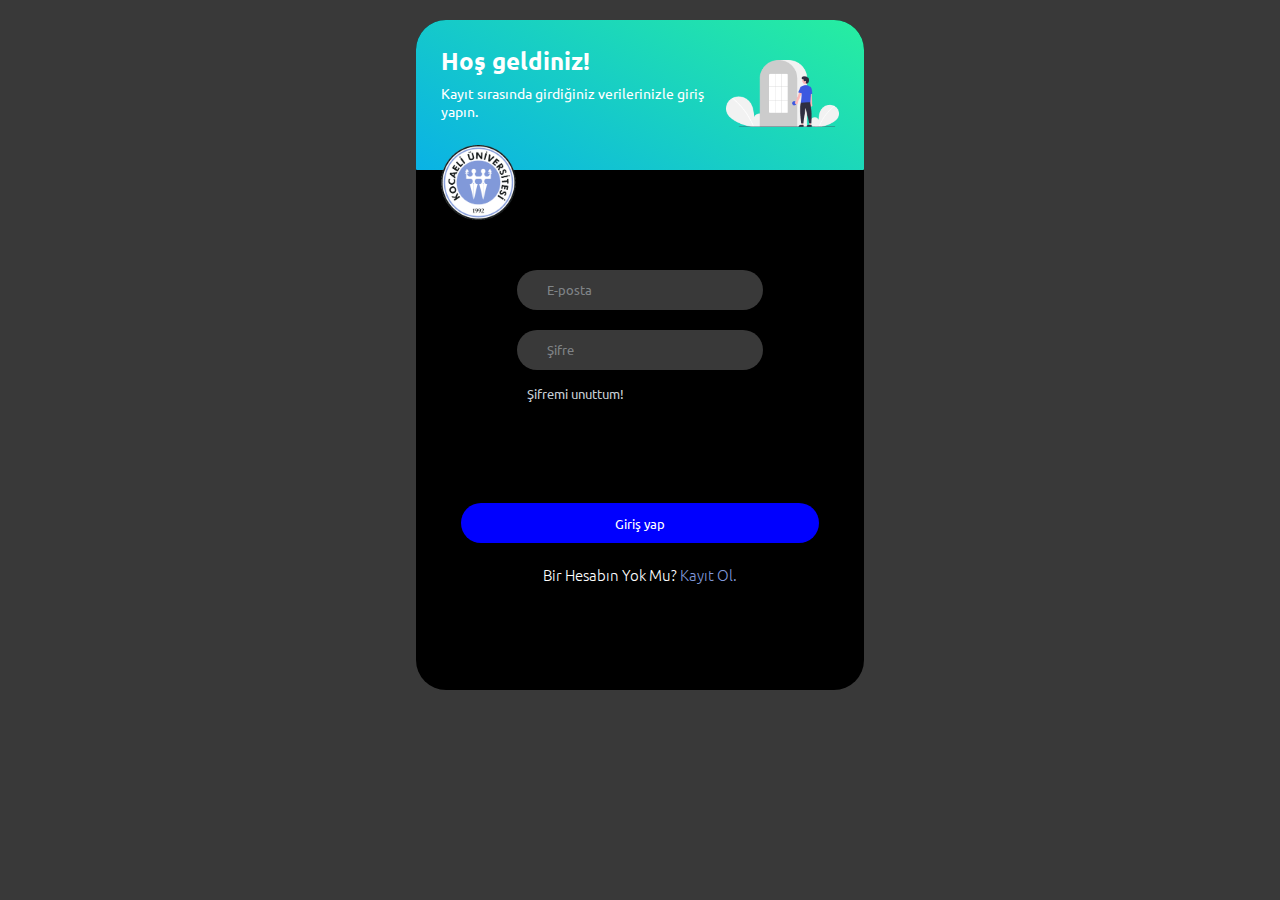
==== index.html @ a492f3cf "İlk Commit" ====
<!DOCTYPE html>
<html lang="en">

<head>
    <meta charset="UTF-8">
    <meta http-equiv="X-UA-Compatible" content="IE=edge">
    <meta name="viewport" content="width=device-width, initial-scale=1.0">
    <title>KOU BAŞVUR</title>

    <!-- Fonts -->
    <link rel="preconnect" href="https://fonts.googleapis.com">
    <link rel="preconnect" href="https://fonts.gstatic.com" crossorigin>
    <link href="https://fonts.googleapis.com/css2?family=Ubuntu:wght@300;400;500;700&display=swap" rel="stylesheet">
    <link rel="stylesheet" href="https://use.fontawesome.com/releases/v5.15.4/css/all.css"
        integrity="sha384-DyZ88mC6Up2uqS4h/KRgHuoeGwBcD4Ng9SiP4dIRy0EXTlnuz47vAwmeGwVChigm" crossorigin="anonymous">

    <!-- Styles -->
    <link rel="stylesheet" href="./css/style.css">

</head>

<body>


    <div class="form-template">



        <div class="hosgeldin">

            <div class="hosgeldin-title">
                <h2 class="auth-title">Hoş
                    geldiniz!</h2>
                <p class="auth-subtitle">
                    Kayıt sırasında girdiğiniz
                    verilerinizle giriş yapın.</p>
            </div>

            <div class="hosgeldin-icon">
                <img src="images/login.png" alt="">
            </div>

            <div class="hosgeldin-logo">
                <img src="./images/logo-blue.png" alt="">
            </div>

        </div>


        <form action="" method="" class="form">



            <div class="form-inputs">

                <div class="form-input">

                    <label for="em"></label>
                    <i class="far fa-envelope input-icon"></i>
                    <!-- <img class="input-icon" src="./images/Icons/search.png" alt=""> -->
                    <input type="email" class="input" placeholder="E-posta" name="email" id="em">

                </div>

                <div class="form-input">
                    <i class="fas fa-lock input-icon"></i>
                    <label for="sif"></label>
                    <input type="password" class="input" placeholder="Şifre" name="sifre" id="sif">
                </div>



                <a class="passowrd" href="./Parola.html">
                    <i class="fas fa-unlock-alt"></i> Şifremi unuttum!
                </a>
            </div>



            <button name="girisyap" class="btn-blue btn">Giriş
                yap</button>


            <p class="hesapsoru">Bir hesabın yok mu? <a href="./kayitOl.html" class="hesapsoru-link">Kayıt
                    ol.</a>
            </p>



        </form>



    </div>
</body>

</html>
---- css/style.css ----
*{
box-sizing: border-box;
padding: 0;
margin: 0;
}

:root{

  /* Main Colors */
    --black:#212024;
    --lightBlack: #393939;
    --almostBlack: #2C2D30;
    --gray:#C7CFD6;
    --lightGray:#E5E5E5;
    --white: white;

  /* Transparent */

  --gray-18:rgba(199, 207, 214, 0.18);
  --gray-50:rgba(199, 207, 214, 0.5);
  --gray-8:rgba(199, 207, 214, 0.08);

  /* Gradient */
  --blue-grad: linear-gradient(225deg, #9379FF 0%, #5EC9FF 100%);
  --green-grad:  linear-gradient(181.04deg, #53CF8A 0.89%, #32B0E6 140.51%);

  /* Theme Colors */

  --blue: #3BACD9;
  --red:#D9506B;
  --orange:#D98425;
  --green: #82D930;
  --purple:#9379FF;
  --seledyn:#32E6B7;
  --pink:#CA50D9;
  --yellow:#D9CF25;
}

body {
  background-color: var(--lightBlack);
  font-family: 'Ubuntu', sans-serif;
  color: rgba(255, 255, 255, 0.658);
}

body, i, ::placeholder, button{
  font-family: 'Ubuntu', sans-serif;
}

i{
  font-size: 13px;
}
a {
  text-decoration: none;
}
ul {
  list-style-type: none;
}

/************************ Giris Kayit Parola *****/

.form-template {
  background-color: #000;
  padding: 0 0 20px 0;
  border-radius: 30px;
  margin: 20px auto;
  width: 35%;
  height: 670px;
  display: flex;
  flex-direction: column;
  align-items: center;
}

.hosgeldin {
  display: flex;
  justify-content: space-between;
  align-items: center;
  background-image: linear-gradient(
    30deg,
    #0ab2e5,
    #27eea0
  );
  box-shadow: 0 0 0 0 #db2c66;
  width: 100%;
  min-height: 150px;
  border-radius: 30px 30px 1px 1px;
  
  padding: 10px 25px;
}


.hosgeldin-title{
color: white;
margin-top:15px ;
align-self: flex-start;
}

.hosgeldin-title p{
  font-size: 14px;
  margin-top: 7px;
  }

.hosgeldin-icon{
width:120px;
}

.hosgeldin-icon img{
  width: 100%;
  }

.hosgeldin-logo{
  width: 75px;
  height: 75px;
  position: absolute;
  top: 145px;
}

.hosgeldin-logo img{
  width: 100%;
}


.form{
  margin: 65px;
  padding-top: 15px;
  width: 100%;
  display: flex;
  flex-direction: column;
  align-items: center;
}

.form p{
  width: 55%;
font-weight: 300;
font-size: 15px;
line-height: 24px;
text-transform: capitalize;
color: #FFFFFF;
}

.form-inputs{
width: 55%;
display: flex;
flex-direction: column;
margin-bottom: 100px;
}

.form-inputs-80{
width: 80%;
margin-bottom: 50px;
}

.form-input{
 position: relative;
}



.input{
  margin-top: 20px;
  width: 100%;
  height: 40px;
  border-radius: 30px;
  padding: 10px;
  background-color: #393939;
  border: none;
  color: #c7cfd6;
  position: relative;
  padding-left:30px;
  /* background-image: url(./images/Icons/search.png); 
  background-repeat: no-repeat;
 background-position: 6px center;
 background-size: 18px; */
}

.input-50{
  width: 49.60%;
}

.input-icon{
  z-index: 1;
  position: absolute;
 top: 32px;
  left: 12px;
  color: #C7CFD6;
}

.input-icon-2{
  left: 52.5%;
}

select{
  position: relative;
  appearance:none;
  cursor:pointer;
}

/* .form-select::after{
  content: "\f063";
  font-size:20px;
  position: absolute;
  top: 27px;
  right: 13px;
  pointer-events:none;
} */

.select-icon{
  position: absolute;
  top: 34px;
  right: 15px;
  pointer-events:none;
}

/* .input::before{
  content:"";
  width: 25px;
  height: 25px;

  position: absolute;
  top: 0;
  left: 0;
} */

::placeholder{
  color: #c7cfd680;
}

.btn-blue{
width: 80%;
height: 40px;
background-color: blue;
outline: none;
border: none;
border-radius: 30px;
color: white;
transition: opacity 0.3s;
}

.btn:hover{
  opacity: 0.85;
}

.form-content {
  /* width: 45%; */
  /* float: left; */
  margin: 15px 0;
  display: block;
}


.passowrd{
  font-size:13px;
  color: #C7CFD6 ;
  text-align: start;
  margin: 15px 0px 0px 5px;
}
.passowrd i {
  margin-right: 5px;
}

#auth {
  width: 100%;
}

.hesapsoru{
  margin: 20px;
  text-align: center;
}

.hesapsoru-link{
  color: #8199D9;
  transition: opacity 0.3s;
}

.hesapsoru-link:hover{
  opacity: 0.85;
}


/***************  Side Bar *********************/ 

.sidebar{
  width: 220px;
  height: 100vh;
  background-color:#2C2D30;
  padding: 20px 10px;
  float: left;
}

.sidebar-logo{
  width: 75px;
  margin: left;
}

.sidebar-logo img{
  width: 100%;
}

.menu{
margin-top: 80px;
display: grid;
grid-template-columns: max-content;
grid-auto-rows: auto;
row-gap: 25px;
}

.menu-item{
grid-column: 1;
width: 200px;
height: 50px;
background: transparent;
border-radius: 15px;
padding: 15px 20px;
color: #C7CFD6;
}

.menu-item i {
  margin-right: 12px;
}

.active{
  color: white;
  background: rgba(199, 207, 214, 0.08);
}


/******************** Ana Ekran *************************/


main{
  display: flex;
 
}

.anaEkran{
  display: grid;
  grid-template-columns: repeat(12, 1fr);
  grid-template-rows: repeat(10, 55px);
  grid-template-areas: 
  '. . . . . . . . . . . .'
  'title title title title . . . . . . . .'
  'line line line baş baş gon gon gon . . . .  '
  '. . . . . . . . . . . . '
  'cr cr cr cr cr . . s s . . .'
  'cr cr cr cr cr . . . . . . .'
  'cr cr cr cr cr . . . l l l .'
  'cr cr cr cr cr . m . l l l .'
  '. . . . .      . m . l l l . '
  '. . . . . . . . . . . . ';
  justify-items: start;
  align-items: center;
  column-gap: 15px;
  row-gap: 12px;
  padding-left: 30px;
  background-color: var(--black);
}

.section-title{
grid-area: title;
color: white;
font-size: 24px;
font-weight: 400;
}

.section-title h1{
font-weight: 400;
}

.section-line{
grid-area: line;
width: 300px;
border: 1px dashed #FFFFFF;
/* margin-left: 0px;
margin-right: 10px; */
}

.btn-success{
background: var(--green-grad);
border-radius: 20px;
border: none;
padding: 10px 40px;
color: white;
font-size: 18px;
text-transform: uppercase;
font-weight: 500;
cursor: pointer;

}

.btn-outline{
  border: 1px solid #C7CFD6;
border-radius: 20px;
background-color: transparent;
padding: 9px 50px;
font-size: 18px;
width: max-content;
font-weight: normal;
font-size: 18px;
color: #C7CFD6;
cursor: pointer;
}

.btn-baş{
  grid-area: baş;
}

.btn-gon{
  grid-area: gon;
}

/****************** Card *********************/
.bas-cards, .gon-cards{
  grid-area: cr;
  display: flex;
  flex-wrap: wrap;
  gap: 30px 40px;
  margin-top: 30px;

}

.gon-cards{
  margin-top: unset;
  margin-bottom: 100px;
}

.bas-card, .gon-card{
  display: flex;
  width: 130px;
  height: 125px;
  padding: 12px 13px;
  background-color: var(--gray-18);
  border-radius: 15px;
}

.gon-card{
  height: 108px;
  padding: 12px 10px;
  flex-direction: column;
  justify-content: space-around;
}

.card-details{
  display: flex;
  flex-direction: column;
  flex-basis: auto;
  justify-content: space-between;
  align-items: start;
}

.gon-card .card-details{
  justify-content: start;
}

.gon-card .card-details .card-title{
  margin-bottom: 5px;
}
.card-title{
  font-size: 18px;
  font-weight: 400;
  color: white;
}

.card-details span{
  color: var(--gray);
}

.card-icon{
  padding: 12px;
  width: 45px;
  height: 45px;
  border-radius: 15px;
  border: none;
  color: white;
  background-color: var(--blue);
  font-size: 20px;
  text-align: center;
}

.gon-card .card-indicator{
display: flex;
justify-content: center;
}

.line1, .line{
  display: block;
  width: 5px;
  height: 60%;
  background-color: var(--gray-8);
  border-radius: 30px;
  margin-bottom: 3px;
}

.gon-card .line{
  width: 100%;
  height: 5px;
  background-color: var(--green);
}

.gon-card .line1{
  width: 65%;
  height: 5px;
  margin-right: 3px;
  background-color: var(--green);
}

.line2{
  display: block;
  width: 5px;
  height: 30%;
  background-color: var(--blue);
  border-radius: 30px;
}

.gon-card .line2{
  width: 30%;
  height: 5px;
  margin-right: 3px;
  background-color: var(--gray-18);
}

.card-2 i, .card-2 .line2 {
background-color: var(--orange);
}

.card-3 i, .card-3 .line2 {
background-color: var(--green);
}

.card-4 i, .card-4 .line2 {
background-color: var(--purple);
}

.card-5 i, .card-5 .line2 {
background-color: var(--pink);
}


.svg-s{
  grid-area: s;
  width: 100px;
  position: relative;
  right: 30px;

}

.svg-m{
  grid-area: m;

  width: 200px;
  position: relative;
  left: 20px;
  bottom: 10px;
}

.svg-l{
  grid-area: l;
  width: 250px;
  position: relative;
  right: 20px;
}

/****************************** Profil ******************************/

.profilEkran{
  background-color: var(--black);
  position: relative;
  display: grid;
  grid-template-columns: repeat(12, 1fr);
  grid-template-rows: repeat(10, 55px);
  /* grid-auto-rows: auto; */
grid-template-areas: 
  '. . . . . . . . . . . .'
  'title title title title . . . . . . . .'
  'line line line baş baş gon gon gon . . . .  '
  '. . . . . . . . . . . . '
  'd d d d . . . . . l l .'
  'd d d d . . . . . l l .'
  'd d d d . . . . . . . .'
  'd d d d . . . . s . . .'
  '. . . . .      . . . s . m m ';


  justify-items: start;
  align-items: center;
  column-gap: 15px;
  row-gap: 12px;
  padding-left: 30px;
}


.profil-details{
  grid-area: d;
  display: flex;
  flex-direction: column;
}

.profil-data{
  width: 320px;
  height: 50px;
  background-color: var(--gray-8);
  display: flex;
  align-items: center;
  border-radius: 15px;
  margin: 10px 0;
}

.data-icon i{
  width: 50px;
  height: 50px;
background-color: var(--gray-8);
border-radius: 15px;
margin-right:10px ;
  font-size: 16px;
  text-align: center;
  line-height: 50px;
  color: white;
}


.data-info{

}

.data-info span{
font-size: 12px;
color: var(--gray);
}

.data-info p{
  color: white;
  }

  .s2{
    width: 250px;
    right: 25px;
    top:15px;
  }

  .m2{
    left: 42.5px;
    top: 61px;
    width: 225px;
  }

  .l2{
    width: 310px;
    right: 80px;
    top: 15px;
  }

  /******************** DGS *****************/

.basEkran{
background-color: var(--black);
position: relative;
display: grid;
grid-template-columns: repeat(12, 1fr);
grid-template-rows: repeat(10, 55px);
/* grid-auto-rows: auto; */
grid-template-areas: 
'. . . . . . . . . . . .'
'title title title title . . . . . . . .'
'line line line baş baş gon gon gon . . . .  '

'f f f f f f f f f f f f'
'f f f f f f f f f f f f'
'f f f f f f f f f f f f'
'f f f f f f f f f f f f'
'f f f f f f f f f f f f '
'f f f f f f f f f f f f'
'f f f f f f f f f f f f'
'f f f f f f f f f f f f';

justify-items: start;
align-items: start;
column-gap: 15px;
row-gap: 12px;
padding-left: 30px;
}

.bas-title{
  margin-left: -5px;
}

.bas-line{
  margin-top: 20px;
}

.bas-form{
  grid-area: f;
  display: grid;
  grid-template-columns: repeat(12, 1fr);
  grid-template-rows: repeat(7, 55px);
/* grid-auto-rows: auto; */
justify-items: start;
align-items: start;
column-gap: 15px;
row-gap: 12px;
}

.dgs .bas-form{
  grid-template-areas: 

'f1 f1 f1 . f3 f3 f3 f3 . . . l'
'f1 f1 f1 . f3 f3 f3 f3 . . . l '
'f1 f1 f1 . f3 f3 f3 f3 . . . l'
/* '.  .  .  .  .  .  .  .  . . . l' */
'f2 f2 f2 . fp fp fp fp . . . l '
'f2 f2 f2 . fp fp fp fp . . . l '
'f2 f2 f2 . fp fp fp fp . b b l '
'.  .  .  .  .  .  .  .  . b b l';
}


.btn-icon{
font-size:16px ;
margin-right: 10px;
transform: rotateY(180deg);
}

.form-temp-inputs .form-input{
margin-left: 20px;
}

.form-title{
  font-weight: 300;
  font-size: 18px;
}

.bas-input{
width: 250px;
}

.form-temp{

}

.form-temp > i{
  margin-right: 5px;
  font-size: 16px;
  color: white;
}

.form-temp h3{
display: inline-block;
color: white;
}

.form-temp1{
grid-area: f1;
}

.form-temp2{
grid-area: f2;
}

.form-temp3{
grid-area: f3;
/* padding-left: 50px; */
}

.form-upload{
  grid-area: fp;
  /* padding-left: 50px; */
}

.upload-details{
  padding-left: 20px;
  text-align: center;
}

.upload-details img{
  width: 60px;
  margin: 15px 0;
}

.upload-details p{
  width: 100%;
  margin: 10px 0;
  font-weight: 300;
  font-size: 13px;
}

.upload-details .btn-upload{
  margin: 15px 0px;
  padding: 8px 5px;
  border-radius: 15px;
  width: 150px;
  display: inline-block;
border: 2px solid var(--seledyn);
color: var(--seledyn);
}

.upload-details .btn-upload i{
  margin-right: 10px;
  font-size: 16px;
}

.bas-submit{
  grid-area: b;
  align-self: flex-end;
  position: relative;
    top: 46px;
}
.btn-submit{
border-radius: 15px;
border: none;
padding: 10px 20px;
color: white;
font-size: 16px;
text-transform: uppercase;
font-weight: 400;
cursor: pointer;
}

.bas-indicators{
  grid-area: l;
}

.bas-indicators .long-line1{
  width: 5px;
  height: 100px;
  background-color: var(--gray-18);
  border-radius: 30px;
  margin-bottom: 3px;
}

.bas-indicators .long-line2{
  width: 5px;
  height: 400px;
  border-radius: 30px;
  margin-bottom: 3px;
}



.bg-green{
  background-color: var(--green);
}

.bg-orange{
  background-color: var(--orange);
}

.bg-blue{
  background-color: var(--blue);
}

.bg-pink{
  background-color: var(--pink);
}

.bg-purple{
  background-color: var(--purple);
}


/****************************** Yaz Okul **********************/

.yaz .bas-form{
  grid-template-areas: 

'f1 f1 f1 . fp fp fp fp . . . l'
'f1 f1 f1 . fp fp fp fp . . . l '
'f1 f1 f1 . fp fp fp fp . . . l'
'.  .  .  .  .  .  .  .  . . . l'
'f2 f2 f2 . . . . . . . . l '
'f2 f2 f2 . . . . . . . . l '
'f2 f2 f2 . . . . . . b b l ';
/* '.  .  .  .  .  .  .  .  . b b l'; */
}

/********** Ders In *************/

.dersin .bas-form{
  grid-template-areas: 

'f1 f1 f1 . f3 f3 f3 f3 . . . l'
'f1 f1 f1 . f3 f3 f3 f3 . . . l '
'f1 f1 f1 . f3 f3 f3 f3 . . . l'
'. . .  .  .  .  .  . . . . l'
'f2 f2 f2 . fp fp fp fp . . . l '
'f2 f2 f2 . fp fp fp fp . . . l '
'f2 f2 f2 . fp fp fp fp . b b l '
'. . .  .  .  .  .  . . b b l';
/* 'f2 f2 f2 .  .  .  .  . . b b l '; */

grid-template-rows: repeat(7, 50px);
}

.dersin .bas-submit{
    top: unset;
}
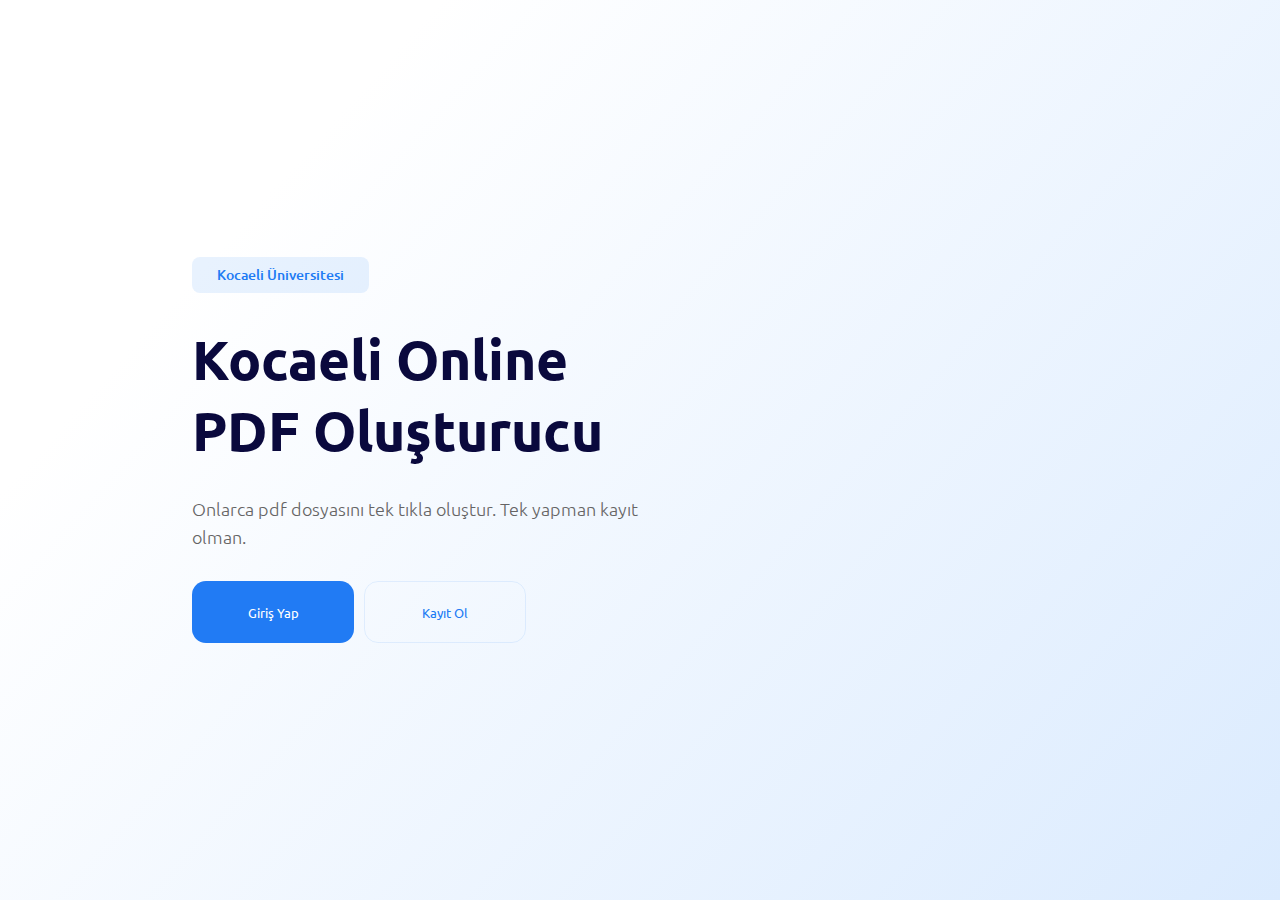
==== commit 8a4e5e4b: "Rename main.html to index.html" ====
--- a/index.html
+++ b/index.html
@@ -1,97 +1,44 @@
-<!DOCTYPE html>
-<html lang="en">
-
-<head>
-    <meta charset="UTF-8">
-    <meta http-equiv="X-UA-Compatible" content="IE=edge">
-    <meta name="viewport" content="width=device-width, initial-scale=1.0">
-    <title>KOU BAŞVUR</title>
-
-    <!-- Fonts -->
-    <link rel="preconnect" href="https://fonts.googleapis.com">
-    <link rel="preconnect" href="https://fonts.gstatic.com" crossorigin>
-    <link href="https://fonts.googleapis.com/css2?family=Ubuntu:wght@300;400;500;700&display=swap" rel="stylesheet">
-    <link rel="stylesheet" href="https://use.fontawesome.com/releases/v5.15.4/css/all.css"
-        integrity="sha384-DyZ88mC6Up2uqS4h/KRgHuoeGwBcD4Ng9SiP4dIRy0EXTlnuz47vAwmeGwVChigm" crossorigin="anonymous">
-
-    <!-- Styles -->
-    <link rel="stylesheet" href="./css/style.css">
-
-</head>
-
-<body>
-
-
-    <div class="form-template">
-
-
-
-        <div class="hosgeldin">
-
-            <div class="hosgeldin-title">
-                <h2 class="auth-title">Hoş
-                    geldiniz!</h2>
-                <p class="auth-subtitle">
-                    Kayıt sırasında girdiğiniz
-                    verilerinizle giriş yapın.</p>
-            </div>
-
-            <div class="hosgeldin-icon">
-                <img src="images/login.png" alt="">
-            </div>
-
-            <div class="hosgeldin-logo">
-                <img src="./images/logo-blue.png" alt="">
-            </div>
-
-        </div>
-
-
-        <form action="" method="" class="form">
-
-
-
-            <div class="form-inputs">
-
-                <div class="form-input">
-
-                    <label for="em"></label>
-                    <i class="far fa-envelope input-icon"></i>
-                    <!-- <img class="input-icon" src="./images/Icons/search.png" alt=""> -->
-                    <input type="email" class="input" placeholder="E-posta" name="email" id="em">
-
-                </div>
-
-                <div class="form-input">
-                    <i class="fas fa-lock input-icon"></i>
-                    <label for="sif"></label>
-                    <input type="password" class="input" placeholder="Şifre" name="sifre" id="sif">
-                </div>
-
-
-
-                <a class="passowrd" href="./Parola.html">
-                    <i class="fas fa-unlock-alt"></i> Şifremi unuttum!
-                </a>
-            </div>
-
-
-
-            <button name="girisyap" class="btn-blue btn">Giriş
-                yap</button>
-
-
-            <p class="hesapsoru">Bir hesabın yok mu? <a href="./kayitOl.html" class="hesapsoru-link">Kayıt
-                    ol.</a>
-            </p>
-
-
-
-        </form>
-
-
-
-    </div>
-</body>
-
-</html>+<!DOCTYPE html>
+<html lang="en">
+
+<head>
+    <meta charset="UTF-8">
+    <meta http-equiv="X-UA-Compatible" content="IE=edge">
+    <meta name="viewport" content="width=device-width, initial-scale=1.0">
+    <title>Ana Sayfa</title>
+
+    <link rel="preconnect" href="https://fonts.googleapis.com">
+    <link rel="preconnect" href="https://fonts.gstatic.com" crossorigin>
+    <link href="https://fonts.googleapis.com/css2?family=Ubuntu:wght@300;400;500;700&display=swap" rel="stylesheet">
+    <link rel="stylesheet" href="https://use.fontawesome.com/releases/v5.15.4/css/all.css"
+        integrity="sha384-DyZ88mC6Up2uqS4h/KRgHuoeGwBcD4Ng9SiP4dIRy0EXTlnuz47vAwmeGwVChigm" crossorigin="anonymous">
+
+    <!-- Styles -->
+    <link rel="stylesheet" href="./css/style.css">
+</head>
+
+<body id="home-body">
+
+    <main class="home">
+
+        <div class="home-details">
+            <div class="small-title"> <span class="">Kocaeli Üniversitesi</span> </div>
+            <h1>Kocaeli Online <br>
+                PDF Oluşturucu</h1>
+            <p>Onlarca pdf dosyasını tek tıkla oluştur. Tek yapman kayıt olman.</p>
+
+            <div class="home-details-buttons">
+                <button class="btn-home"><a href="">Giriş Yap</a> </button>
+                <button class="btn-home-outline"><a href="">Kayıt Ol</a></button>
+            </div>
+        </div>
+
+        <div class="home-image">
+            <img src="./images/home.png" alt="">
+        </div>
+
+    </main>
+
+</body>
+
+</html>
--- a/css/style.css
+++ b/css/style.css
@@ -41,6 +41,7 @@
   background-color: var(--lightBlack);
   font-family: 'Ubuntu', sans-serif;
   color: rgba(255, 255, 255, 0.658);
+
 }
 
 body, i, ::placeholder, button{
@@ -56,6 +57,108 @@
 ul {
   list-style-type: none;
 }
+
+
+/*******************Home Page ***************/
+
+#home-body{
+  background: linear-gradient(311.76deg, #D4E7FE -15.24%, #FFFFFF 78.85%);
+}
+
+
+.home{
+  display: flex;
+  justify-content: space-around;
+height: 100vh;
+width: 70%;
+margin: auto;
+}
+
+.home-details{
+  display: flex;
+  flex-direction: column;
+  justify-content: center;
+}
+
+.home-details .small-title {
+  background: rgba(33, 123, 244,0.1);
+  border-radius: 8px;
+  width: 177px;
+  height: 36px;
+  text-align: center;
+  margin: 15px 0;
+}
+
+
+.home-details .small-title span{
+  color: #217BF4;
+  font-size: 14px;
+line-height:36px ;
+font-weight: 500;
+ 
+}
+
+.home-details h1{
+
+color: #0A093D;
+font-weight: 700;
+font-size: 55px;
+margin: 15px 0;
+}
+
+.home-details p {
+  color: #656464;
+  line-height: 28px;
+  font-weight: 300;
+  font-size: 18px;
+  margin: 15px 0;
+}
+
+.home-details-buttons{
+  display: flex;
+}
+
+.home-details .btn-home{
+  width: 162px;
+  height: 62px;
+  border-radius: 14px;
+  padding: 20px 20px;
+  background-color: #217BF4;
+  border: none;
+  margin: 15px 10px 15px 0;
+}
+
+.home-details .btn-home a{
+  color: white; 
+}
+.home-details .btn-home-outline{
+  width: 162px;
+  height: 62px;
+  border-radius: 14px;
+  padding: 20px 20px;
+  background-color: transparent;
+  border: 1px solid rgba(33, 123, 244,0.1);
+  margin: 15px 10px 15px 0;
+}
+
+.home-details .btn-home-outline a{
+  color: #217BF4;
+  
+}
+
+
+.home-image{
+  width: 500px;
+  display: flex;
+  align-items: center;
+}
+
+.home-image img{
+  width: 100%;
+}
+
+
+
 
 /************************ Giris Kayit Parola *****/
 
@@ -281,7 +384,7 @@
 
 .sidebar{
   width: 220px;
-  height: 100vh;
+  height: 125vh;
   background-color:#2C2D30;
   padding: 20px 10px;
   float: left;
@@ -289,7 +392,6 @@
 
 .sidebar-logo{
   width: 75px;
-  margin: left;
 }
 
 .sidebar-logo img{
@@ -329,7 +431,7 @@
 
 main{
   display: flex;
- 
+ /* height: 600px; */
 }
 
 .anaEkran{
@@ -347,7 +449,6 @@
   'cr cr cr cr cr . m . l l l .'
   '. . . . .      . m . l l l . '
   '. . . . . . . . . . . . ';
-  justify-items: start;
   align-items: center;
   column-gap: 15px;
   row-gap: 12px;
@@ -517,7 +618,7 @@
   margin-right: 3px;
   background-color: var(--gray-18);
 }
-
+/* colors */
 .card-2 i, .card-2 .line2 {
 background-color: var(--orange);
 }
@@ -559,6 +660,112 @@
   right: 20px;
 }
 
+@media screen and (max-width : 1024px) {
+
+ 
+
+  .anaEkran{
+    display: grid;
+    grid-template-columns: repeat(4, 1fr);
+    grid-template-rows: repeat(4,1fr);
+    grid-template-areas: 
+    '. . . .'
+    'title title title title'
+    'line line line line '
+    'baş baş baş baş '
+    'gon gon gon gon '
+    'cr cr cr cr '
+    'cr cr cr cr '
+    'cr cr cr cr'
+    'cr cr cr cr '
+    '. . . . '
+    '. . . . ';
+
+    justify-items: center;
+    align-items: center;
+    column-gap: 10px;
+    row-gap: 12px;
+    padding-left: 10px;
+    background-color: var(--black);
+    width: 85%;
+  
+}
+
+.anaEkran img{display: none;}
+
+.section-line{
+  grid-area: line;
+  width: 100px;
+  border: 1px dashed #FFFFFF;
+  }
+
+.sidebar{
+  width: 15%;
+  height: 125vh;
+  background-color:#2C2D30;
+  padding: 20px 5px;
+  float: left;
+}
+
+.sidebar span{
+ display: none;
+}
+
+.sidebar-logo{
+  width: 45px;
+  margin: auto;
+}
+
+
+.menu{
+margin-top: 80px;
+display: grid;
+grid-template-columns: max-content;
+grid-auto-rows: auto;
+row-gap: 25px;
+justify-content: center;
+
+}
+
+.menu-item{
+grid-column: 1;
+width: 44px;
+height: 43px;
+background: transparent;
+border-radius: 15px;
+padding: 12px 7px;
+    color: #C7CFD6;
+    text-align: center;
+}
+
+.menu-item i {
+  margin-right: 0px;
+}
+
+.active{
+  color: white;
+  background: rgba(199, 207, 214, 0.08);
+}
+
+
+.bas-cards, .gon-cards{
+  grid-area: cr;
+  display: flex;
+  justify-content: center;
+  flex-wrap: wrap;
+  gap: 30px 20px;
+  margin-top: 30px;
+width: 80%;
+}
+
+.btn-outline{
+  border: 0px solid #C7CFD6;
+padding: 6px 10px;
+font-size: 14px;
+
+}
+}
+
 /****************************** Profil ******************************/
 
 .profilEkran{
@@ -566,7 +773,7 @@
   position: relative;
   display: grid;
   grid-template-columns: repeat(12, 1fr);
-  grid-template-rows: repeat(10, 55px);
+  grid-auto-rows: 55px;
   /* grid-auto-rows: auto; */
 grid-template-areas: 
   '. . . . . . . . . . . .'
@@ -584,7 +791,6 @@
   align-items: center;
   column-gap: 15px;
   row-gap: 12px;
-  padding-left: 30px;
 }
 
 
@@ -646,6 +852,43 @@
     width: 310px;
     right: 80px;
     top: 15px;
+  }
+
+  @media screen and (max-width : 1024px) { 
+
+    .profilEkran{
+      background-color: var(--black);
+      position: relative;
+      display: grid;
+      grid-template-columns: repeat(4, 1fr);
+      grid-auto-rows: 1fr;
+      grid-template-areas: 
+      '. . . .'
+      '. title title .'
+      '. line line .'
+      'd d d d '
+      'd d d d '
+      'd d d d '
+      'd d d d '
+      '. . . . ';
+    
+    
+      justify-items: center;
+      align-items: center;
+      column-gap: 15px;
+      row-gap: 7px;
+      width: 85%;
+    }
+
+    .profilEkran img{display: none;}
+    
+    .profil-details{
+      grid-area: d;
+      display: flex;
+      flex-direction: column;
+      align-items: center;
+      justify-content: center;
+    }
   }
 
   /******************** DGS *****************/
@@ -891,3 +1134,70 @@
 .dersin .bas-submit{
     top: unset;
 }
+
+
+@media screen and (max-width : 1024px) { 
+
+  
+
+  .basEkran{
+    background-color: var(--black);
+    position: relative;
+    display: grid;
+    grid-template-columns: repeat(4, 1fr);
+    grid-auto-rows: 55px;
+    grid-template-areas: 
+    '. . . .'
+    '. title title . '
+    '. line line .  '
+    '. baş baş . '
+    'f f f f '
+    'f f f f '
+    'f f f f '
+    'f f f f '
+    'f f f f '
+    'f f f f '
+    'f f f f '
+    'f f f f '
+    'f f f f '
+    'f f f f '
+    'f f f f ';
+  }
+
+
+  .bas-form{
+  grid-area: f;
+  display: grid;
+  grid-template-columns: repeat(3, 1fr);
+  grid-auto-rows: 55px;
+  justify-items: center;
+  align-items: start;
+  column-gap: 15px;
+  row-gap: 12px;
+  }
+  
+  .dgs .bas-form{
+    grid-template-areas: 
+  
+  'f1 f1 f1 '
+  'f1 f1 f1  '
+  'f1 f1 f1  '
+  'f2 f2 f2 '
+  'f2 f2 f2  '
+  'f2 f2 f2  '
+  'f3 f3 f3  '
+  'f3 f3 f3  '
+  'f3 f3 f3  '
+  'fp fp fp  '
+  'fp fp fp  '
+  'fp fp fp  '
+  'b b b  ';
+  }
+
+  .bas-indicators{
+    display: none;
+  }
+  
+
+
+}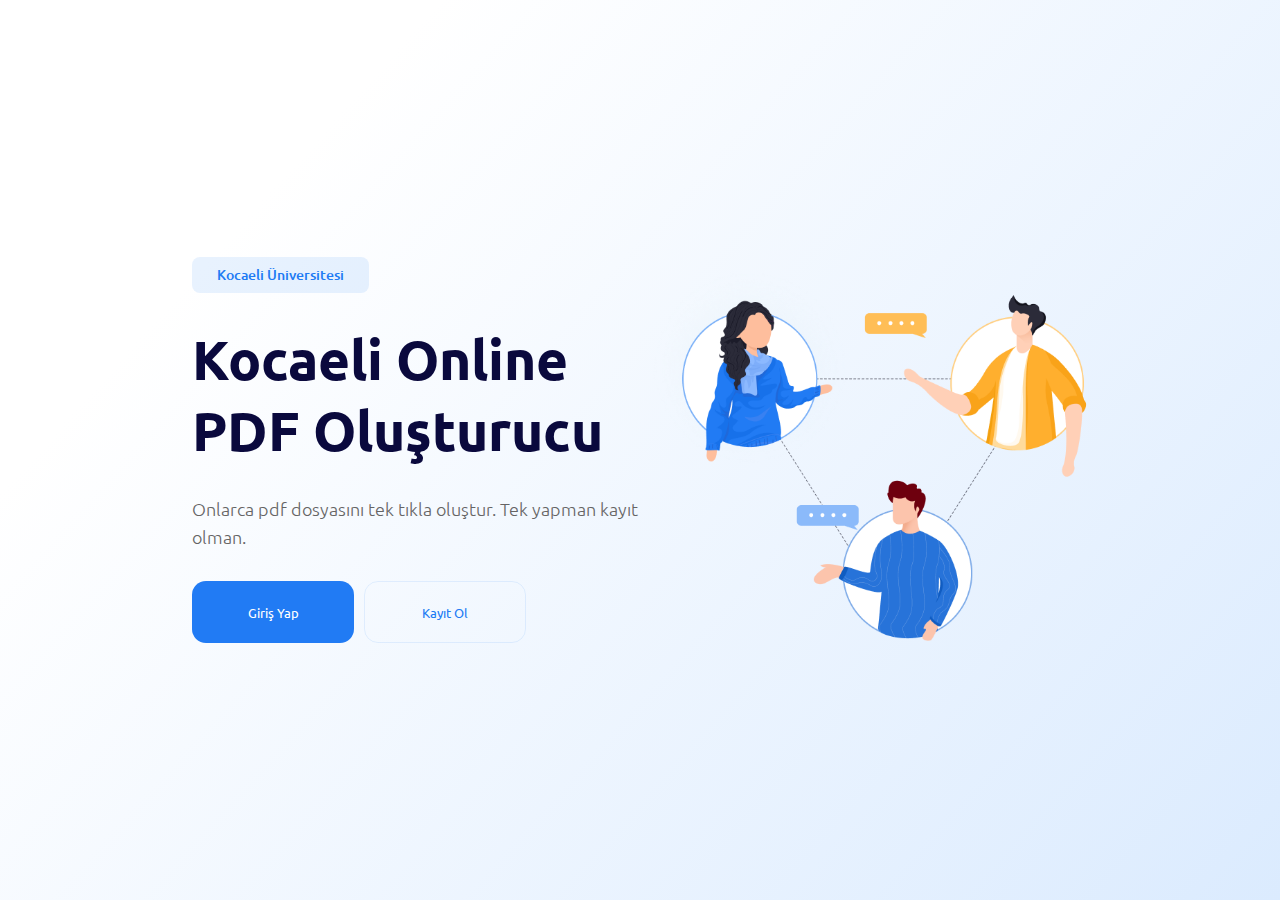
==== commit 0cb7f28d: "added new files" ====
--- a/index.html
+++ b/index.html
@@ -1,44 +1,44 @@
-<!DOCTYPE html>
-<html lang="en">
-
-<head>
-    <meta charset="UTF-8">
-    <meta http-equiv="X-UA-Compatible" content="IE=edge">
-    <meta name="viewport" content="width=device-width, initial-scale=1.0">
-    <title>Ana Sayfa</title>
-
-    <link rel="preconnect" href="https://fonts.googleapis.com">
-    <link rel="preconnect" href="https://fonts.gstatic.com" crossorigin>
-    <link href="https://fonts.googleapis.com/css2?family=Ubuntu:wght@300;400;500;700&display=swap" rel="stylesheet">
-    <link rel="stylesheet" href="https://use.fontawesome.com/releases/v5.15.4/css/all.css"
-        integrity="sha384-DyZ88mC6Up2uqS4h/KRgHuoeGwBcD4Ng9SiP4dIRy0EXTlnuz47vAwmeGwVChigm" crossorigin="anonymous">
-
-    <!-- Styles -->
-    <link rel="stylesheet" href="./css/style.css">
-</head>
-
-<body id="home-body">
-
-    <main class="home">
-
-        <div class="home-details">
-            <div class="small-title"> <span class="">Kocaeli Üniversitesi</span> </div>
-            <h1>Kocaeli Online <br>
-                PDF Oluşturucu</h1>
-            <p>Onlarca pdf dosyasını tek tıkla oluştur. Tek yapman kayıt olman.</p>
-
-            <div class="home-details-buttons">
-                <button class="btn-home"><a href="">Giriş Yap</a> </button>
-                <button class="btn-home-outline"><a href="">Kayıt Ol</a></button>
-            </div>
-        </div>
-
-        <div class="home-image">
-            <img src="./images/home.png" alt="">
-        </div>
-
-    </main>
-
-</body>
-
-</html>
+<!DOCTYPE html>
+<html lang="en">
+
+<head>
+    <meta charset="UTF-8">
+    <meta http-equiv="X-UA-Compatible" content="IE=edge">
+    <meta name="viewport" content="width=device-width, initial-scale=1.0">
+    <title>Ana Sayfa</title>
+
+    <link rel="preconnect" href="https://fonts.googleapis.com">
+    <link rel="preconnect" href="https://fonts.gstatic.com" crossorigin>
+    <link href="https://fonts.googleapis.com/css2?family=Ubuntu:wght@300;400;500;700&display=swap" rel="stylesheet">
+    <link rel="stylesheet" href="https://use.fontawesome.com/releases/v5.15.4/css/all.css"
+        integrity="sha384-DyZ88mC6Up2uqS4h/KRgHuoeGwBcD4Ng9SiP4dIRy0EXTlnuz47vAwmeGwVChigm" crossorigin="anonymous">
+
+    <!-- Styles -->
+    <link rel="stylesheet" href="./css/style.css">
+</head>
+
+<body id="home-body">
+
+    <main class="home">
+
+        <div class="home-details">
+            <div class="small-title"> <span class="">Kocaeli Üniversitesi</span> </div>
+            <h1>Kocaeli Online <br>
+                PDF Oluşturucu</h1>
+            <p>Onlarca pdf dosyasını tek tıkla oluştur. Tek yapman kayıt olman.</p>
+
+            <div class="home-details-buttons">
+                <button class="btn-home"><a href="">Giriş Yap</a> </button>
+                <button class="btn-home-outline"><a href="">Kayıt Ol</a></button>
+            </div>
+        </div>
+
+        <div class="home-image">
+            <img src="./images/home.png" alt="">
+        </div>
+
+    </main>
+
+</body>
+
+</html>--- a/css/style.css
+++ b/css/style.css
@@ -789,6 +789,7 @@
 
   justify-items: start;
   align-items: center;
+  padding-left: 30px;
   column-gap: 15px;
   row-gap: 12px;
 }
@@ -796,6 +797,7 @@
 
 .profil-details{
   grid-area: d;
+  /* justify-self: center; */
   display: flex;
   flex-direction: column;
 }
@@ -944,14 +946,14 @@
 .dgs .bas-form{
   grid-template-areas: 
 
-'f1 f1 f1 . f3 f3 f3 f3 . . . l'
-'f1 f1 f1 . f3 f3 f3 f3 . . . l '
-'f1 f1 f1 . f3 f3 f3 f3 . . . l'
+'f1 f1 f1 . f3 f3 f3 f3 . . l '
+'f1 f1 f1 . f3 f3 f3 f3 . . l  '
+'f1 f1 f1 . f3 f3 f3 f3 . . l '
 /* '.  .  .  .  .  .  .  .  . . . l' */
-'f2 f2 f2 . fp fp fp fp . . . l '
-'f2 f2 f2 . fp fp fp fp . . . l '
-'f2 f2 f2 . fp fp fp fp . b b l '
-'.  .  .  .  .  .  .  .  . b b l';
+'f2 f2 f2 . fp fp fp fp . . l  '
+'f2 f2 f2 . fp fp fp fp . . l  '
+'f2 f2 f2 . fp fp fp fp . b l  '
+'.  .  .  .  .  .  .  .  . b l ';
 }
 
 
@@ -1005,6 +1007,7 @@
 .form-upload{
   grid-area: fp;
   /* padding-left: 50px; */
+  display: block;
 }
 
 .upload-details{
@@ -1058,6 +1061,7 @@
 
 .bas-indicators{
   grid-area: l;
+  justify-self: start;
 }
 
 .bas-indicators .long-line1{
@@ -1108,8 +1112,8 @@
 'f1 f1 f1 . fp fp fp fp . . . l'
 '.  .  .  .  .  .  .  .  . . . l'
 'f2 f2 f2 . . . . . . . . l '
-'f2 f2 f2 . . . . . . . . l '
-'f2 f2 f2 . . . . . . b b l ';
+'f2 f2 f2 . . . . . . . . l'
+'f2 f2 f2 . . . . . . b b l';
 /* '.  .  .  .  .  .  .  .  . b b l'; */
 }
 
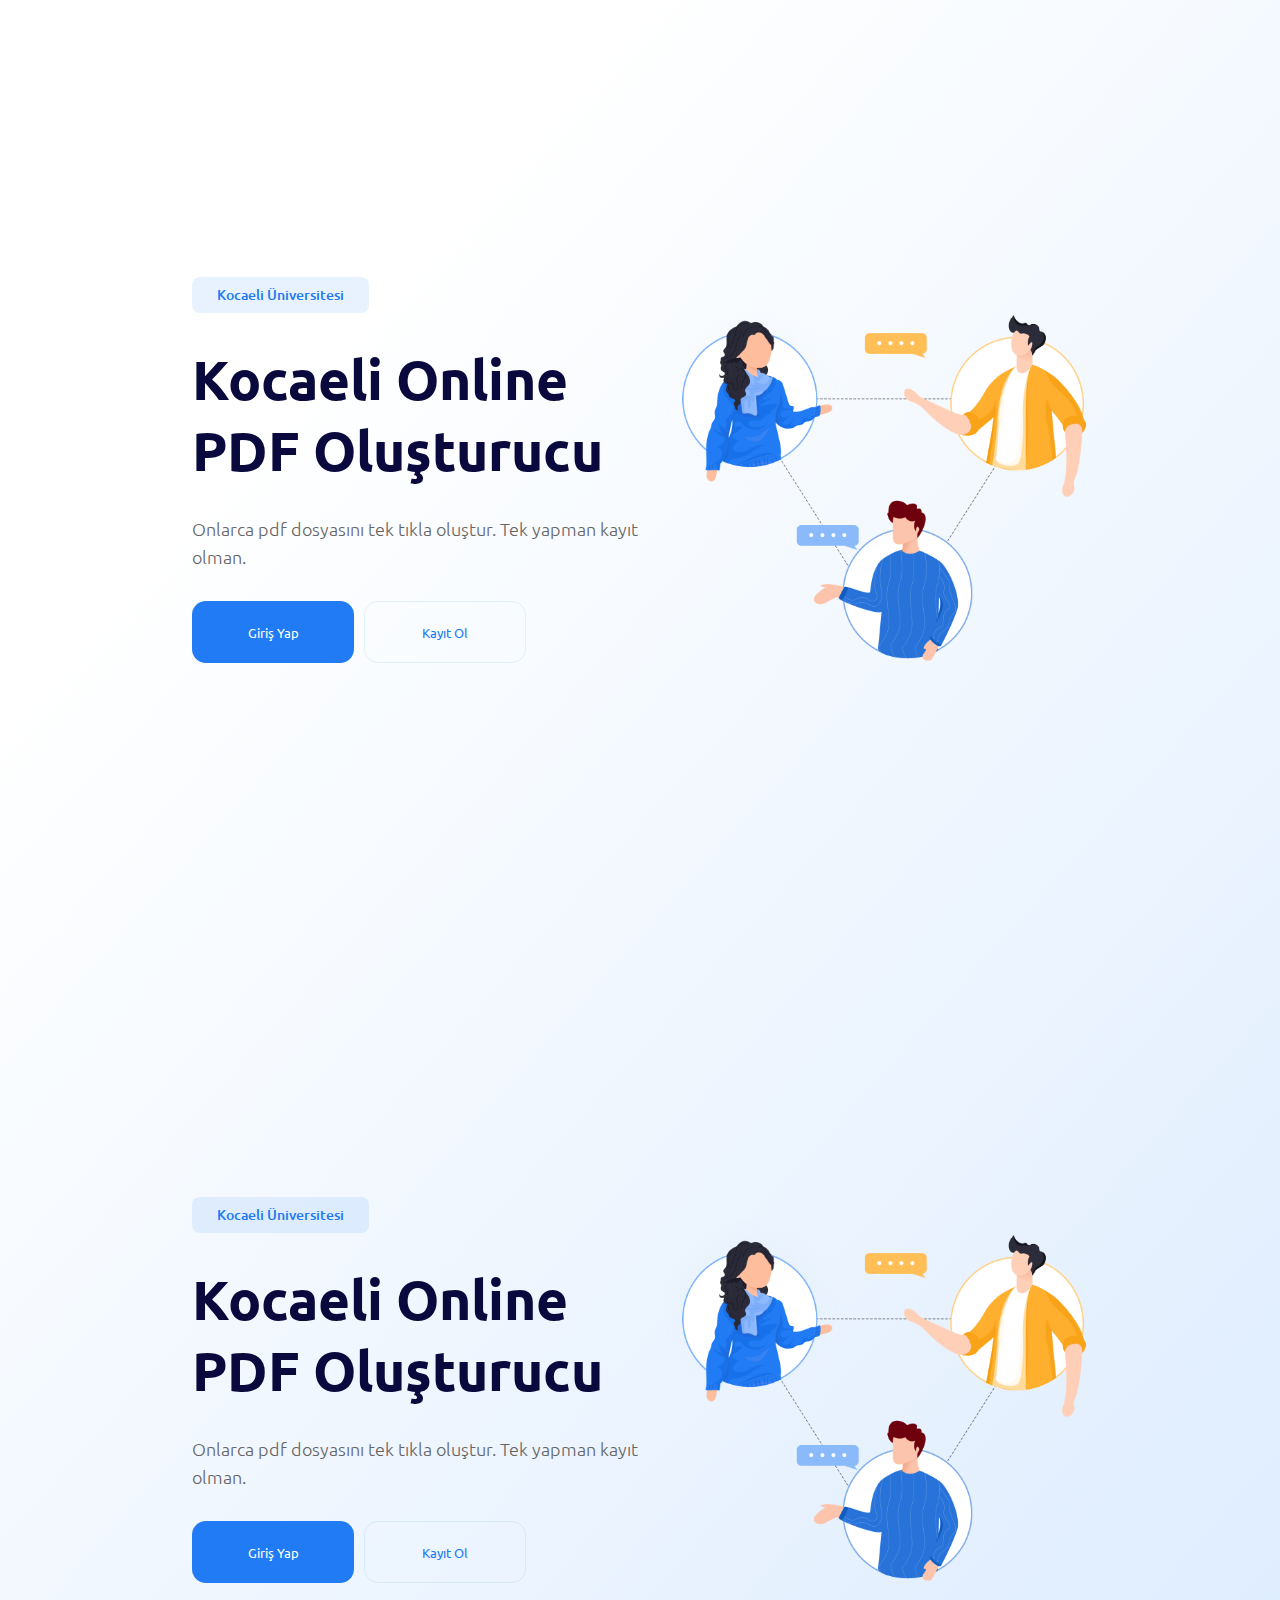
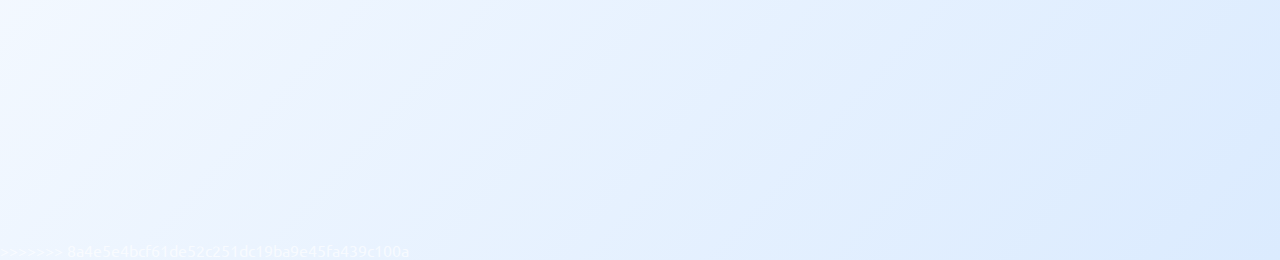
==== commit ac098aa2: "renaming and updating files" ====
--- a/index.html
+++ b/index.html
@@ -1,3 +1,4 @@
+<<<<<<< HEAD
 <!DOCTYPE html>
 <html lang="en">
 
@@ -41,4 +42,50 @@
 
 </body>
 
-</html>+</html>
+=======
+<!DOCTYPE html>
+<html lang="en">
+
+<head>
+    <meta charset="UTF-8">
+    <meta http-equiv="X-UA-Compatible" content="IE=edge">
+    <meta name="viewport" content="width=device-width, initial-scale=1.0">
+    <title>Ana Sayfa</title>
+
+    <link rel="preconnect" href="https://fonts.googleapis.com">
+    <link rel="preconnect" href="https://fonts.gstatic.com" crossorigin>
+    <link href="https://fonts.googleapis.com/css2?family=Ubuntu:wght@300;400;500;700&display=swap" rel="stylesheet">
+    <link rel="stylesheet" href="https://use.fontawesome.com/releases/v5.15.4/css/all.css"
+        integrity="sha384-DyZ88mC6Up2uqS4h/KRgHuoeGwBcD4Ng9SiP4dIRy0EXTlnuz47vAwmeGwVChigm" crossorigin="anonymous">
+
+    <!-- Styles -->
+    <link rel="stylesheet" href="./css/style.css">
+</head>
+
+<body id="home-body">
+
+    <main class="home">
+
+        <div class="home-details">
+            <div class="small-title"> <span class="">Kocaeli Üniversitesi</span> </div>
+            <h1>Kocaeli Online <br>
+                PDF Oluşturucu</h1>
+            <p>Onlarca pdf dosyasını tek tıkla oluştur. Tek yapman kayıt olman.</p>
+
+            <div class="home-details-buttons">
+                <button class="btn-home"><a href="">Giriş Yap</a> </button>
+                <button class="btn-home-outline"><a href="">Kayıt Ol</a></button>
+            </div>
+        </div>
+
+        <div class="home-image">
+            <img src="./images/home.png" alt="">
+        </div>
+
+    </main>
+
+</body>
+
+</html>
+>>>>>>> 8a4e5e4bcf61de52c251dc19ba9e45fa439c100a
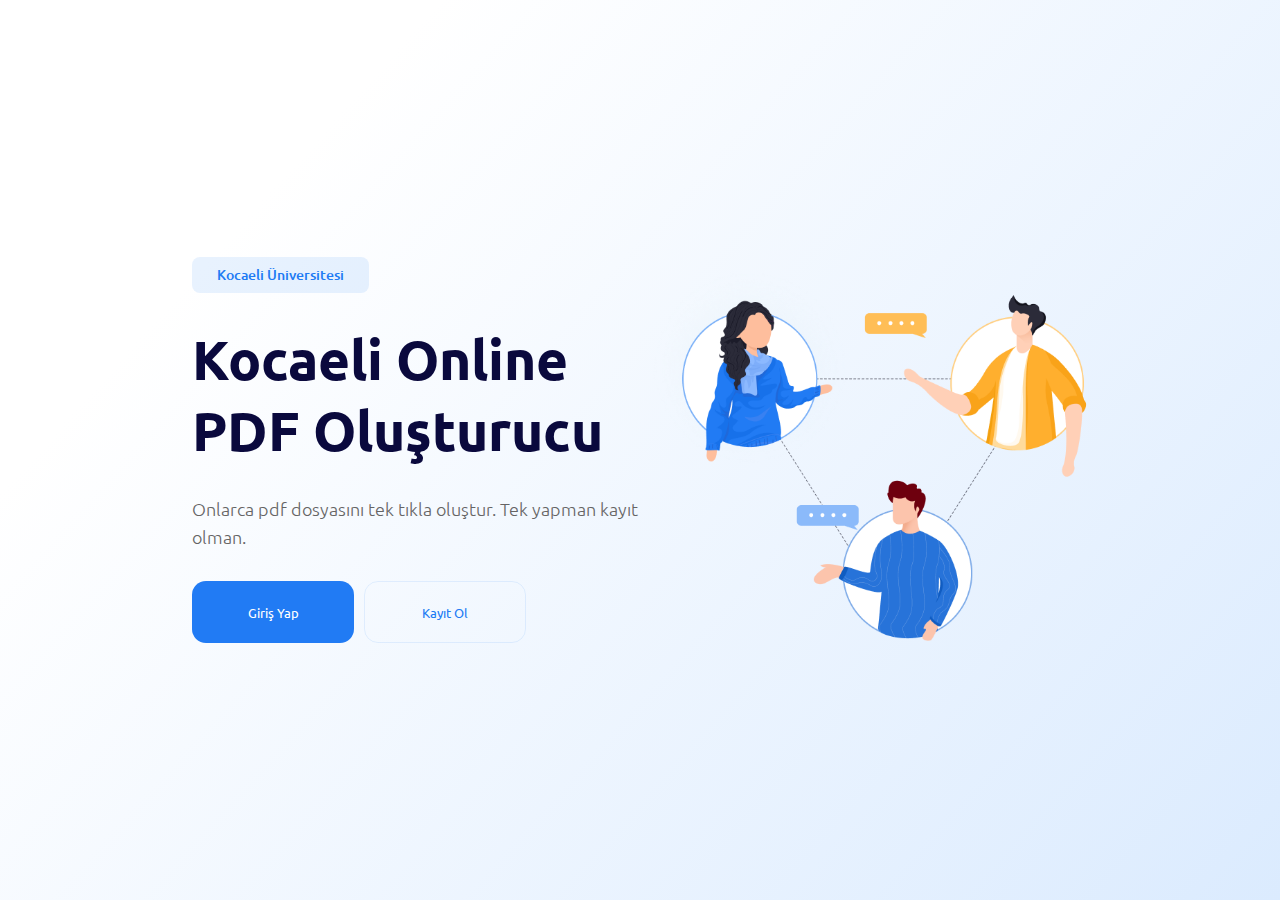
==== commit 77ca124b: "fix: Remove doubled Doctype element" ====
--- a/index.html
+++ b/index.html
@@ -1,50 +1,5 @@
-<<<<<<< HEAD
-<!DOCTYPE html>
-<html lang="en">
-
-<head>
-    <meta charset="UTF-8">
-    <meta http-equiv="X-UA-Compatible" content="IE=edge">
-    <meta name="viewport" content="width=device-width, initial-scale=1.0">
-    <title>Ana Sayfa</title>
-
-    <link rel="preconnect" href="https://fonts.googleapis.com">
-    <link rel="preconnect" href="https://fonts.gstatic.com" crossorigin>
-    <link href="https://fonts.googleapis.com/css2?family=Ubuntu:wght@300;400;500;700&display=swap" rel="stylesheet">
-    <link rel="stylesheet" href="https://use.fontawesome.com/releases/v5.15.4/css/all.css"
-        integrity="sha384-DyZ88mC6Up2uqS4h/KRgHuoeGwBcD4Ng9SiP4dIRy0EXTlnuz47vAwmeGwVChigm" crossorigin="anonymous">
-
-    <!-- Styles -->
-    <link rel="stylesheet" href="./css/style.css">
-</head>
-
-<body id="home-body">
-
-    <main class="home">
-
-        <div class="home-details">
-            <div class="small-title"> <span class="">Kocaeli Üniversitesi</span> </div>
-            <h1>Kocaeli Online <br>
-                PDF Oluşturucu</h1>
-            <p>Onlarca pdf dosyasını tek tıkla oluştur. Tek yapman kayıt olman.</p>
-
-            <div class="home-details-buttons">
-                <button class="btn-home"><a href="">Giriş Yap</a> </button>
-                <button class="btn-home-outline"><a href="">Kayıt Ol</a></button>
-            </div>
-        </div>
-
-        <div class="home-image">
-            <img src="./images/home.png" alt="">
-        </div>
-
-    </main>
-
-</body>
-
-</html>
-=======
 <!DOCTYPE html>
+
 <html lang="en">
 
 <head>
@@ -74,8 +29,8 @@
             <p>Onlarca pdf dosyasını tek tıkla oluştur. Tek yapman kayıt olman.</p>
 
             <div class="home-details-buttons">
-                <button class="btn-home"><a href="">Giriş Yap</a> </button>
-                <button class="btn-home-outline"><a href="">Kayıt Ol</a></button>
+                <button class="btn-home"><a href="giriş.html">Giriş Yap</a> </button>
+                <button class="btn-home-outline"><a href="kayitOl.html">Kayıt Ol</a></button>
             </div>
         </div>
 
@@ -87,5 +42,4 @@
 
 </body>
 
-</html>
->>>>>>> 8a4e5e4bcf61de52c251dc19ba9e45fa439c100a
+</html>